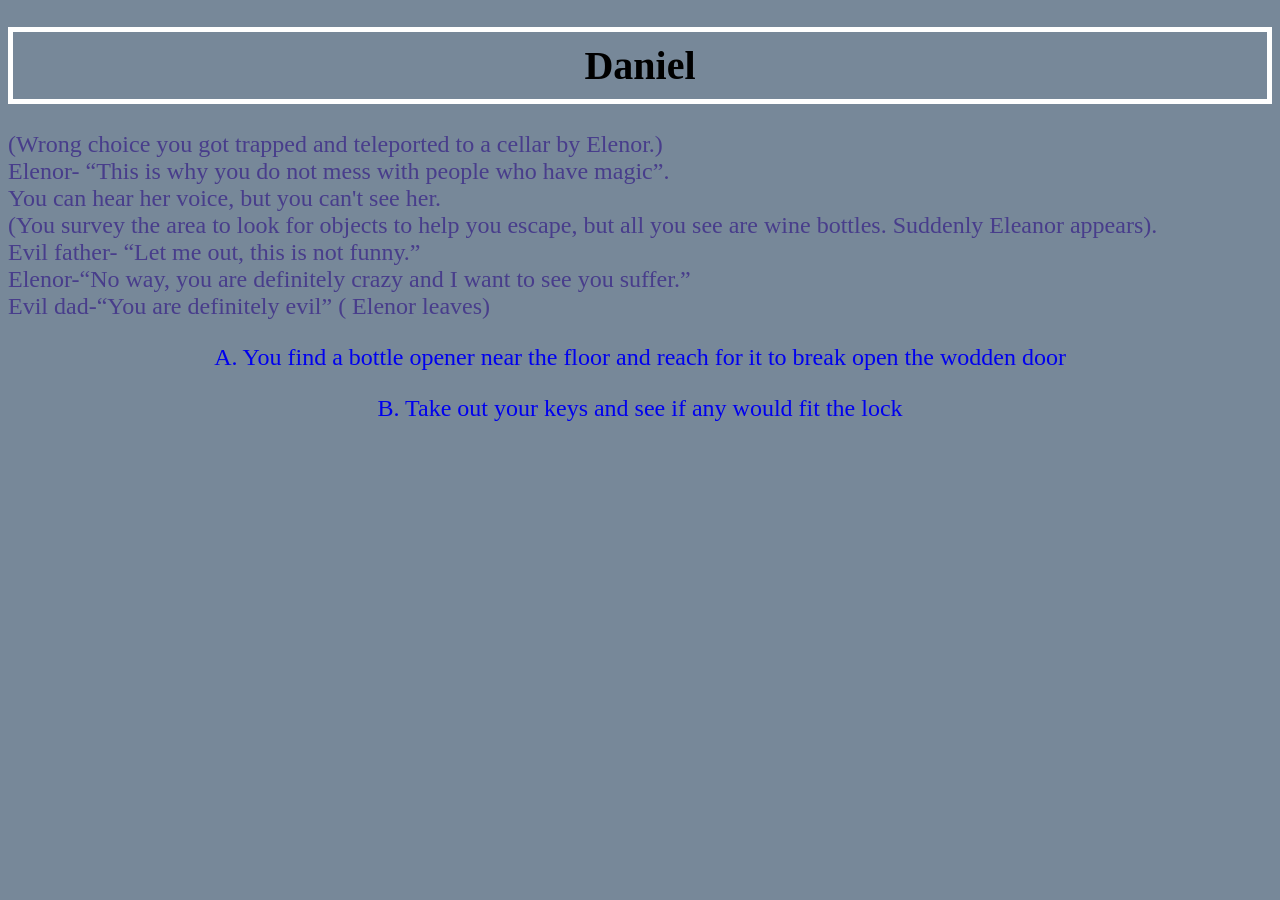
==== Attack.html @ 64fa3d6e "Add files via upload" ====
<!DOCTYPE html>
<html lang="en">
<head>
    <link rel="stylesheet" href ="style.css">
    <meta charset="UTF-8">
    <meta name="viewport" content="width=device-width, initial-scale=1.0">
    <title> Daniel's perspective</title>
</head>
<body>
    <h1> Daniel </h1>
    <div class="Text-1"> 
    <p> (Wrong choice you got trapped and teleported to a cellar by Elenor.) 
        <br>Elenor- “This is why you do not mess with people who have magic”.  
        <br>You can hear her voice, but you can't see her.  
        <br>(You survey the area to look for objects to help you escape, but all you see are wine bottles.  Suddenly Eleanor appears). 
        <br>Evil father- “Let me out, this is not funny.”  
        <br>Elenor-“No way, you are definitely crazy and I want to see you suffer.” 
        <br> Evil dad-“You are definitely evil” ( Elenor leaves)
        </p>
    </div>

<div class="Text-3">
    <p>
        <a id="options" class="text" href="Escaped.html"> A. You find a bottle opener near the floor and reach for it to break open the wodden door </a>
    </p>
    </div>
    
<div class="Text-3">
    <a id="options" class="text" href="Escaped.html"> B. Take out your keys and see if any would fit the lock </a>
    </p>
</div>

</body>
</html>
---- style.css ----
h1{
    font-family: Garamond;
    font-size: 40px;
    text-align: center;
    padding: 10px;
    border: 5px solid white;
}
h2{
    font-size: x-large;
    color: blue;
}
h3{
    font-size: x-large;
    color: white;
}
#song1{
    color:blue;
    font-size: x-large
} 
#song2{
    color:white;
    font-size: x-large;
}
.text{
    text-decoration: none;
}
#Images{
    height: 500px;
    width:auto;
}
body{
    background-color:lightslategray
}
.text{
    display: block;
    font-size: medium
}
.underlined{
    text-decoration: underline;
}
.songs-container{
    display: flex;
    gap: 30px;
    justify-content: space-between
}
.song-section{
    flex:1;
    max-width: 45%;
}
.songs-container{
    display: flex;
    gap: 30px;
    justify-content: space-between
}
.Text-1{
    font-size:x-large;
    text-align: Left;
    color:darkslateblue;
}
.Text-2{
    font-size: x-large;
    text-align: Right;
    color:darkslateblue;
}
.Text-3{
    font-size: x-large;
    text-align: center;
    color:darkslateblue;
}
#options{
    font-size: x-large;
}
#Ending{
    font-size: xx-large;
}
.p{
    font-size:x-large;
    font-family:optima;
}
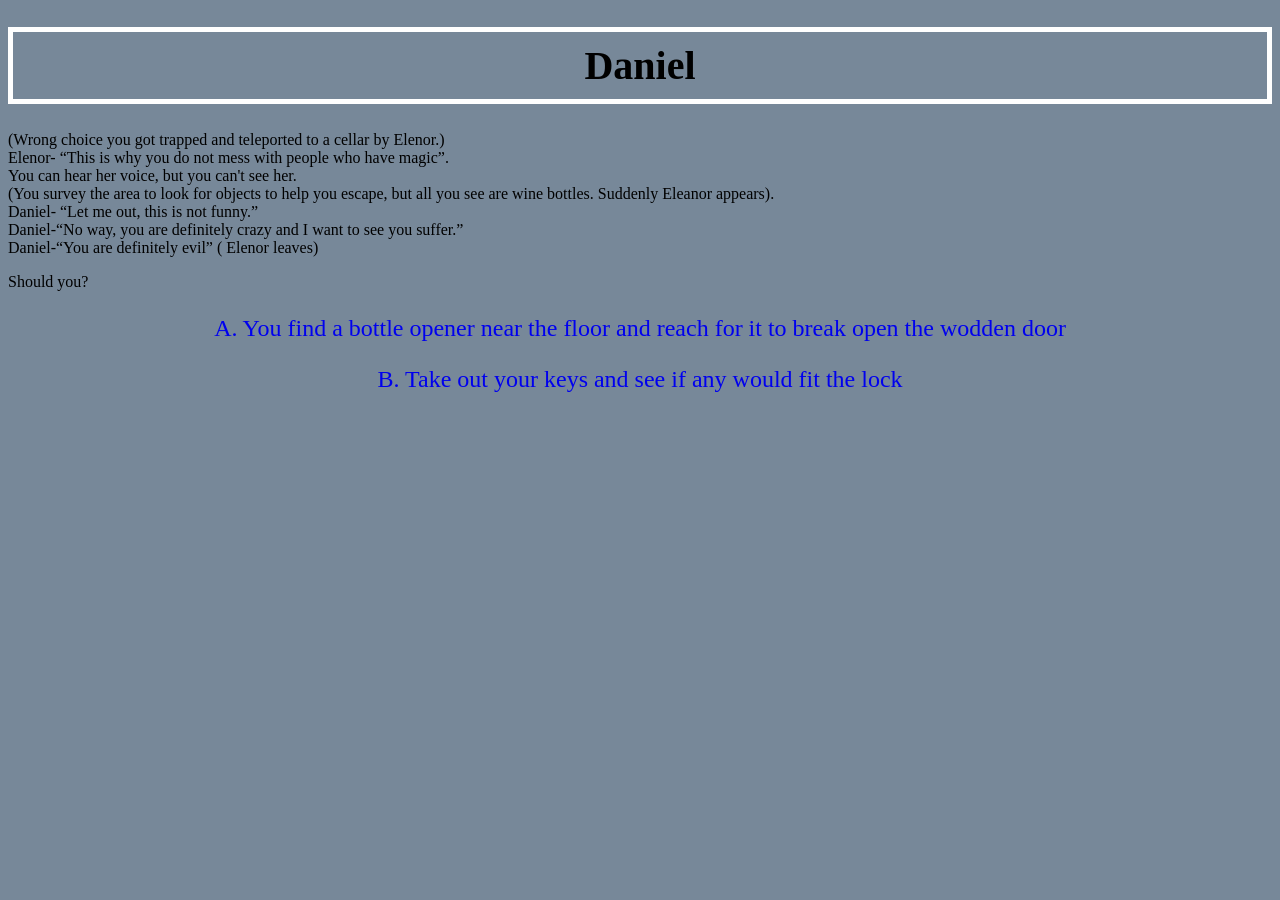
==== commit 58ba683e: "Update Attack.html" ====
--- a/Attack.html
+++ b/Attack.html
@@ -8,17 +8,21 @@
 </head>
 <body>
     <h1> Daniel </h1>
+<div class="Images" src="
     <div class="Text-1"> 
     <p> (Wrong choice you got trapped and teleported to a cellar by Elenor.) 
         <br>Elenor- “This is why you do not mess with people who have magic”.  
         <br>You can hear her voice, but you can't see her.  
         <br>(You survey the area to look for objects to help you escape, but all you see are wine bottles.  Suddenly Eleanor appears). 
-        <br>Evil father- “Let me out, this is not funny.”  
-        <br>Elenor-“No way, you are definitely crazy and I want to see you suffer.” 
-        <br> Evil dad-“You are definitely evil” ( Elenor leaves)
+        <br>Daniel- “Let me out, this is not funny.”  
+        <br>Daniel-“No way, you are definitely crazy and I want to see you suffer.” 
+        <br> Daniel-“You are definitely evil” ( Elenor leaves)
         </p>
     </div>
-
+<div class="choose charcter">
+    <p> Should you? </p>
+</div>
+    
 <div class="Text-3">
     <p>
         <a id="options" class="text" href="Escaped.html"> A. You find a bottle opener near the floor and reach for it to break open the wodden door </a>
@@ -31,4 +35,4 @@
 </div>
 
 </body>
-</html>+</html>
--- a/style.css
+++ b/style.css
@@ -76,4 +76,11 @@
 .p{
     font-size:x-large;
     font-family:optima;
-}+}
+
+.choose character{
+    font-size: x-large;
+    font-family: optima;
+    color: white;
+    text-align:center;
+}
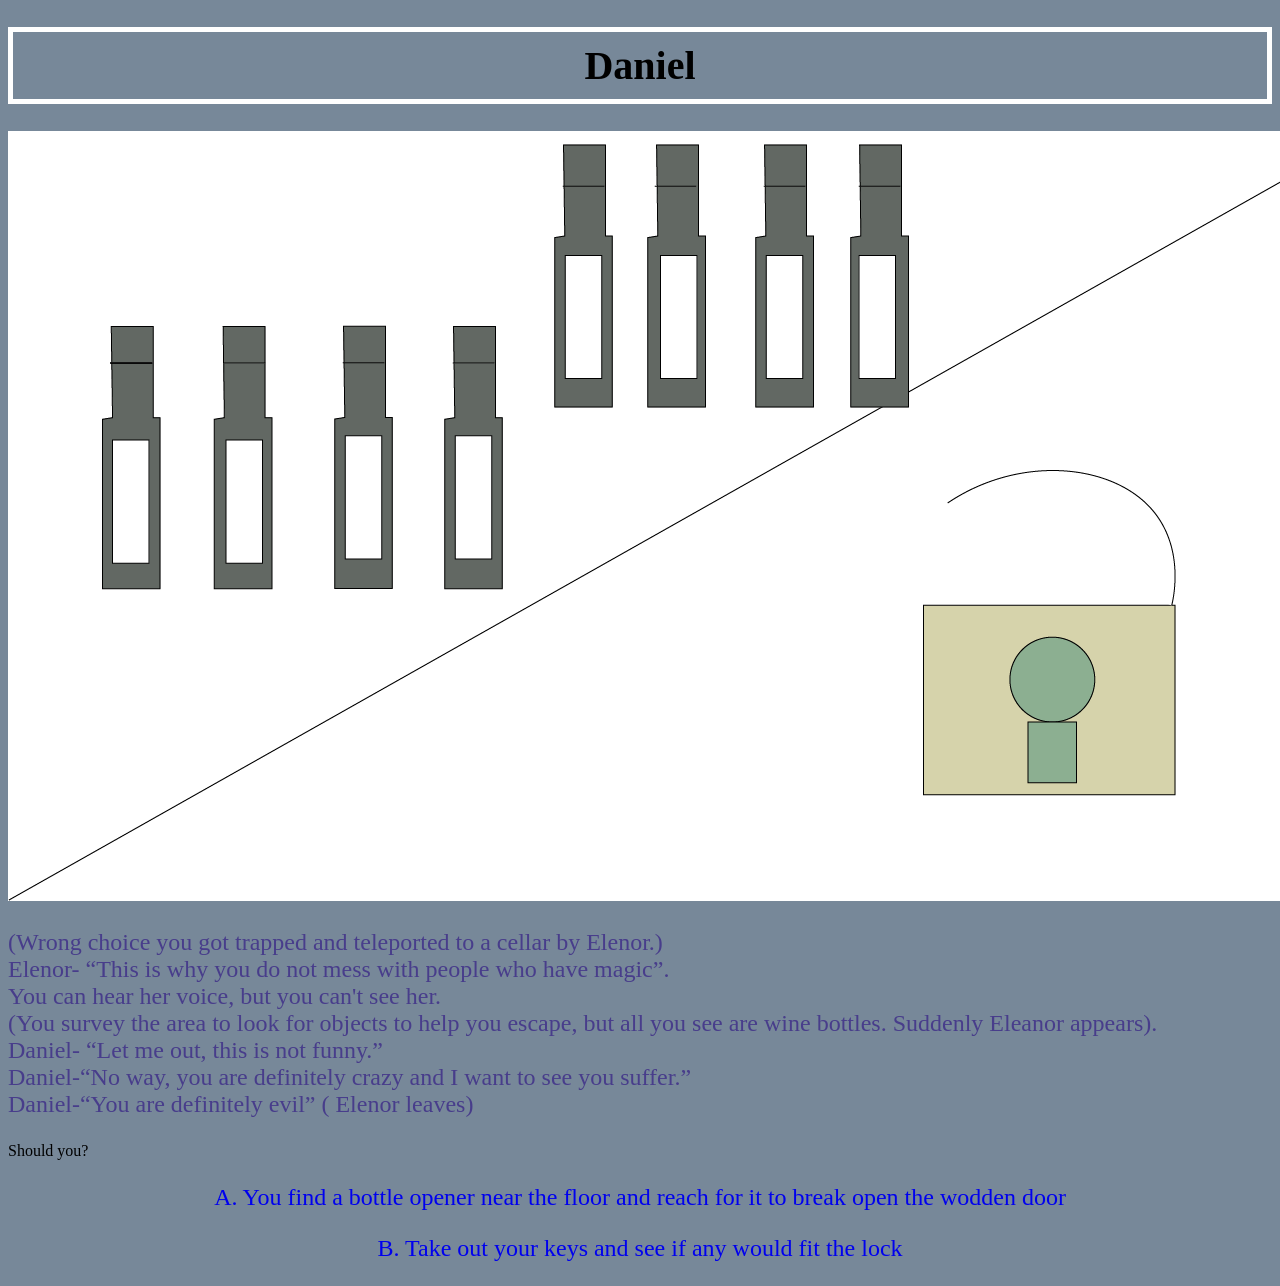
==== commit bb58f1e0: "Update Attack.html" ====
--- a/Attack.html
+++ b/Attack.html
@@ -8,7 +8,7 @@
 </head>
 <body>
     <h1> Daniel </h1>
-<div class="Images" src="
+<Img Id=Images" src="wine.png">
     <div class="Text-1"> 
     <p> (Wrong choice you got trapped and teleported to a cellar by Elenor.) 
         <br>Elenor- “This is why you do not mess with people who have magic”.  
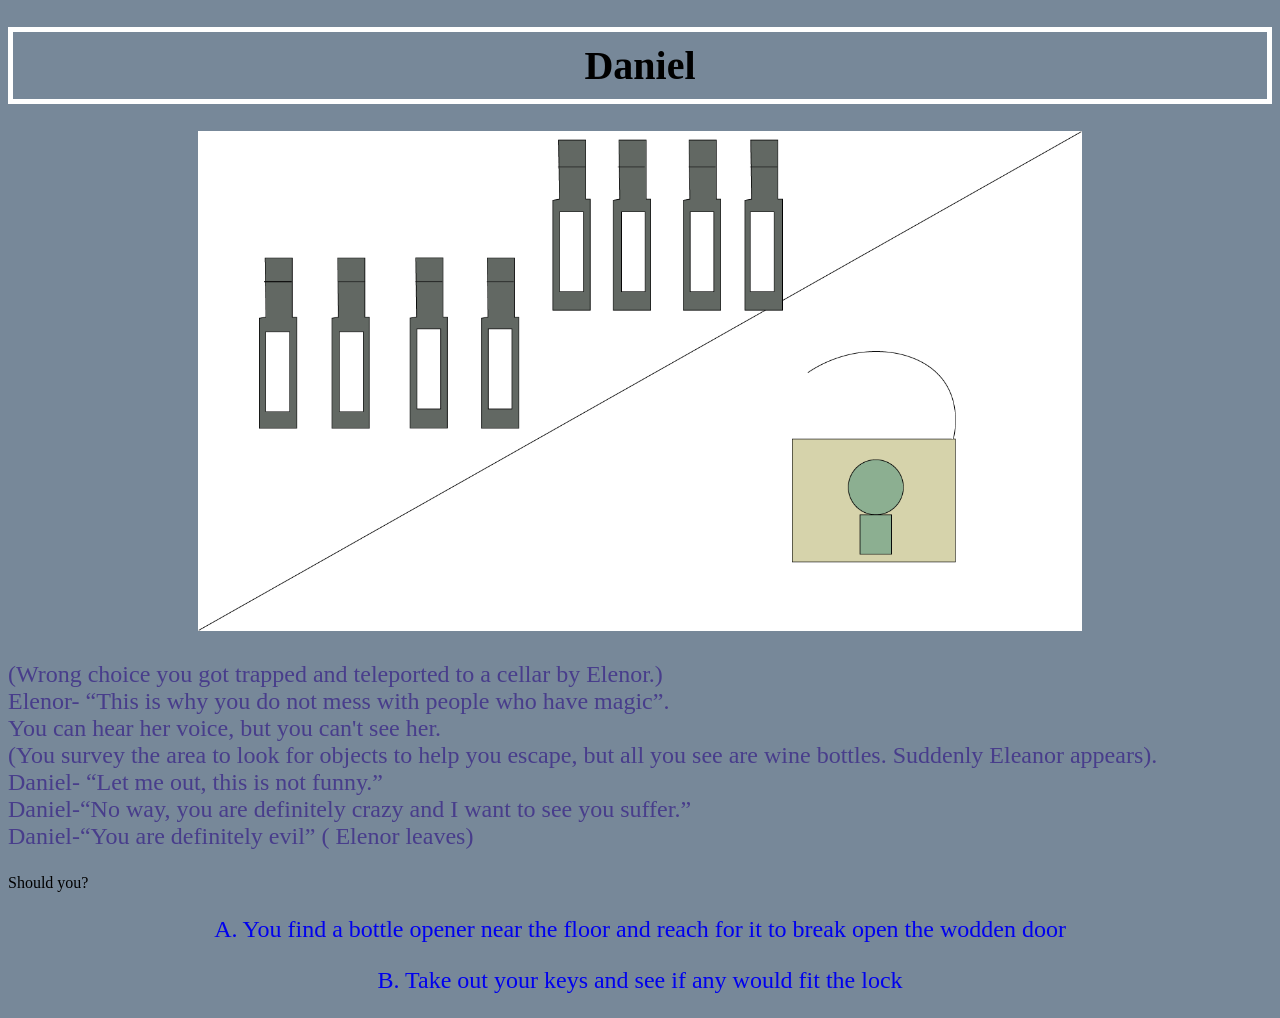
==== commit 53dafabd: "Update Attack.html" ====
--- a/Attack.html
+++ b/Attack.html
@@ -8,7 +8,11 @@
 </head>
 <body>
     <h1> Daniel </h1>
-<Img Id=Images" src="wine.png">
+
+     <div class="Text-3">
+    <img id="Images" src="wine.png">
+    </div>
+    
     <div class="Text-1"> 
     <p> (Wrong choice you got trapped and teleported to a cellar by Elenor.) 
         <br>Elenor- “This is why you do not mess with people who have magic”.  
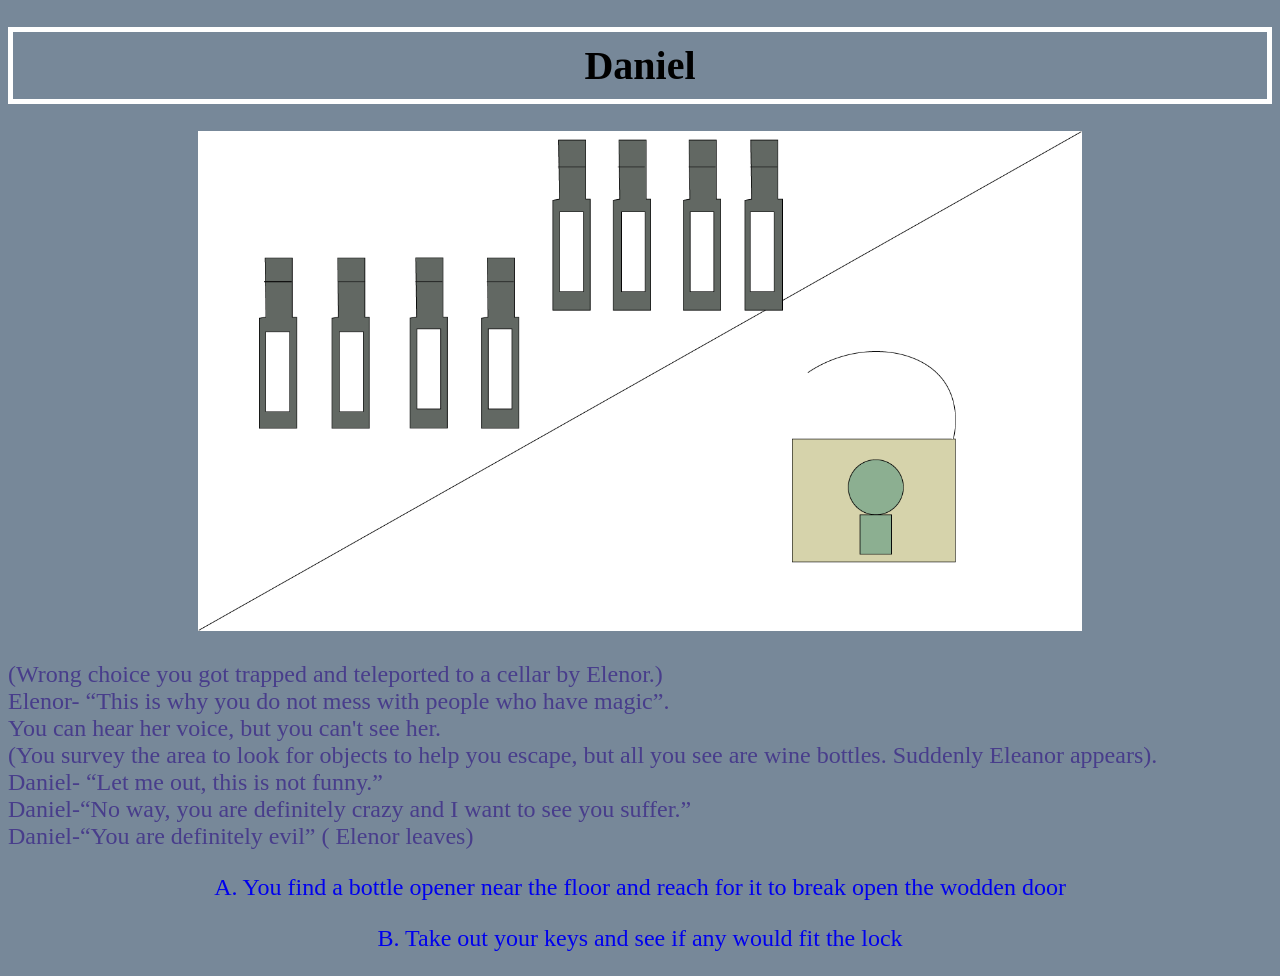
==== commit 296b8731: "Update Attack.html" ====
--- a/Attack.html
+++ b/Attack.html
@@ -23,9 +23,6 @@
         <br> Daniel-“You are definitely evil” ( Elenor leaves)
         </p>
     </div>
-<div class="choose charcter">
-    <p> Should you? </p>
-</div>
     
 <div class="Text-3">
     <p>
